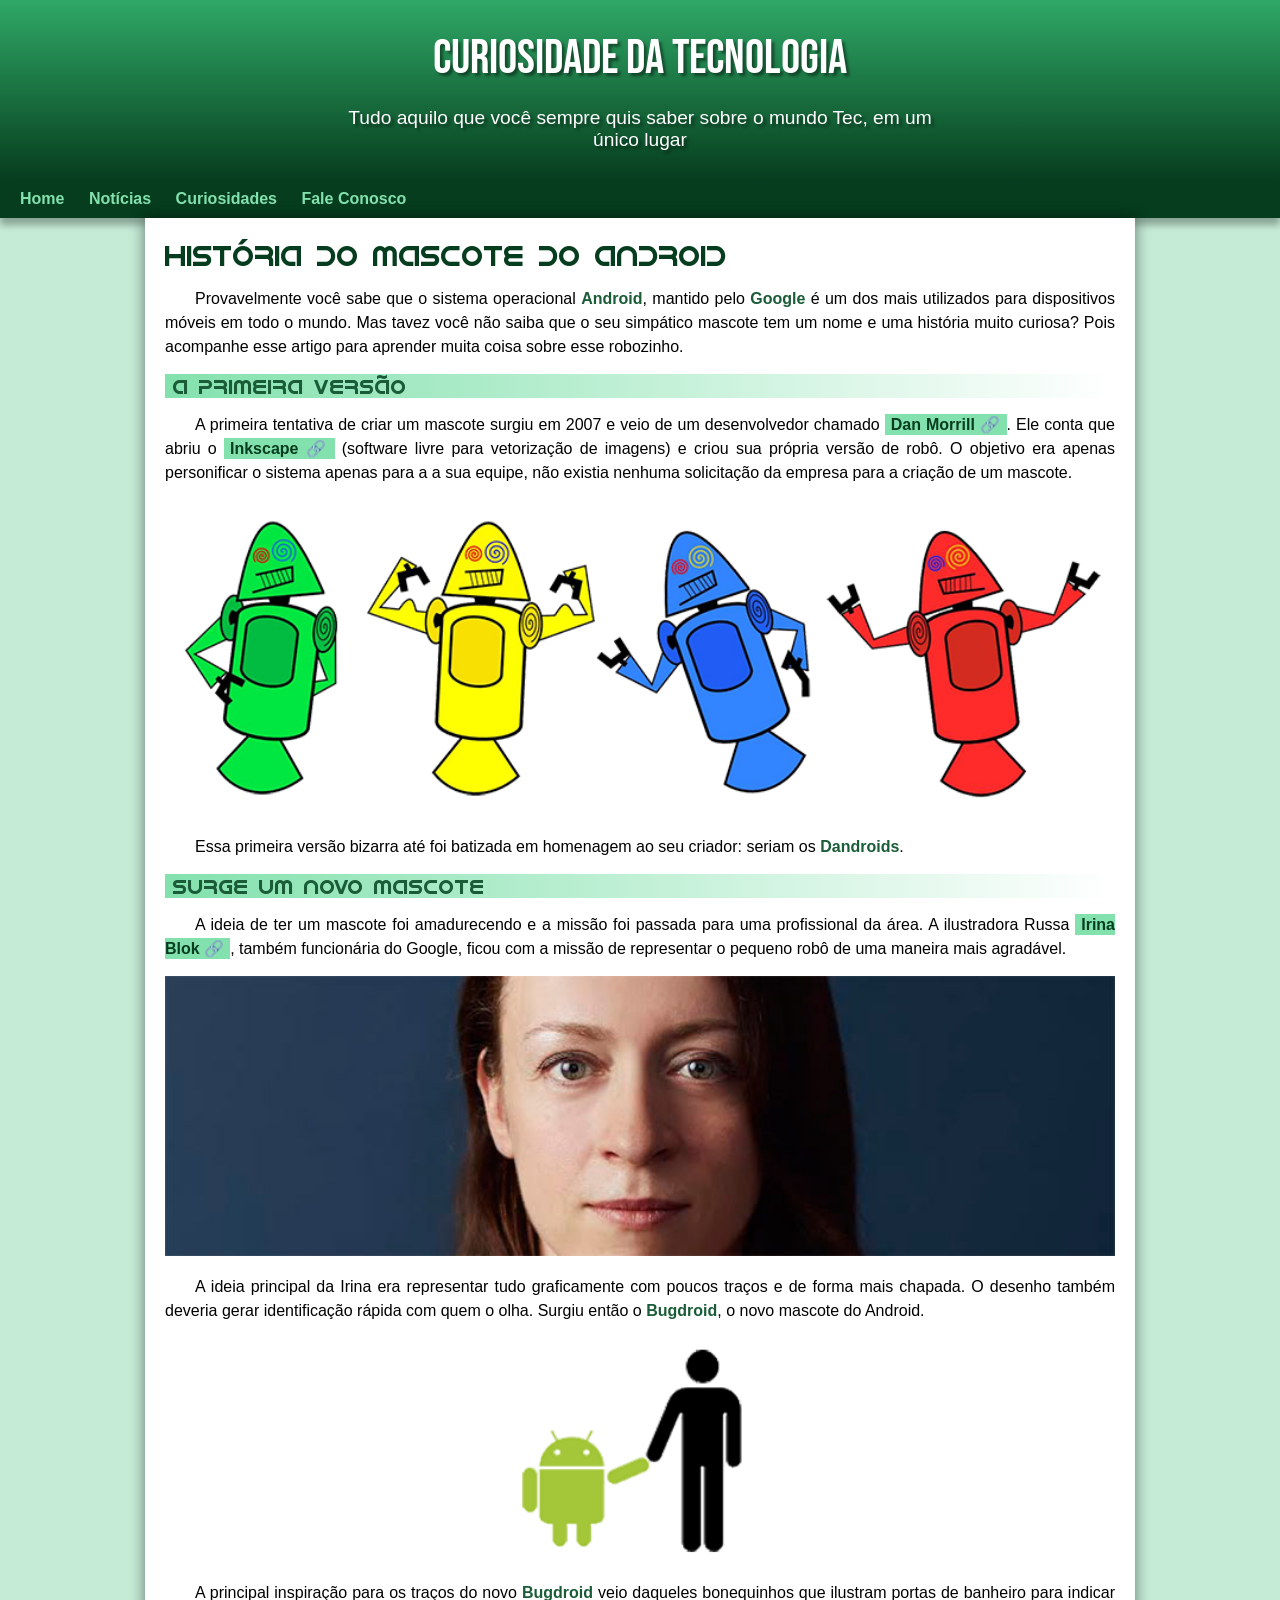
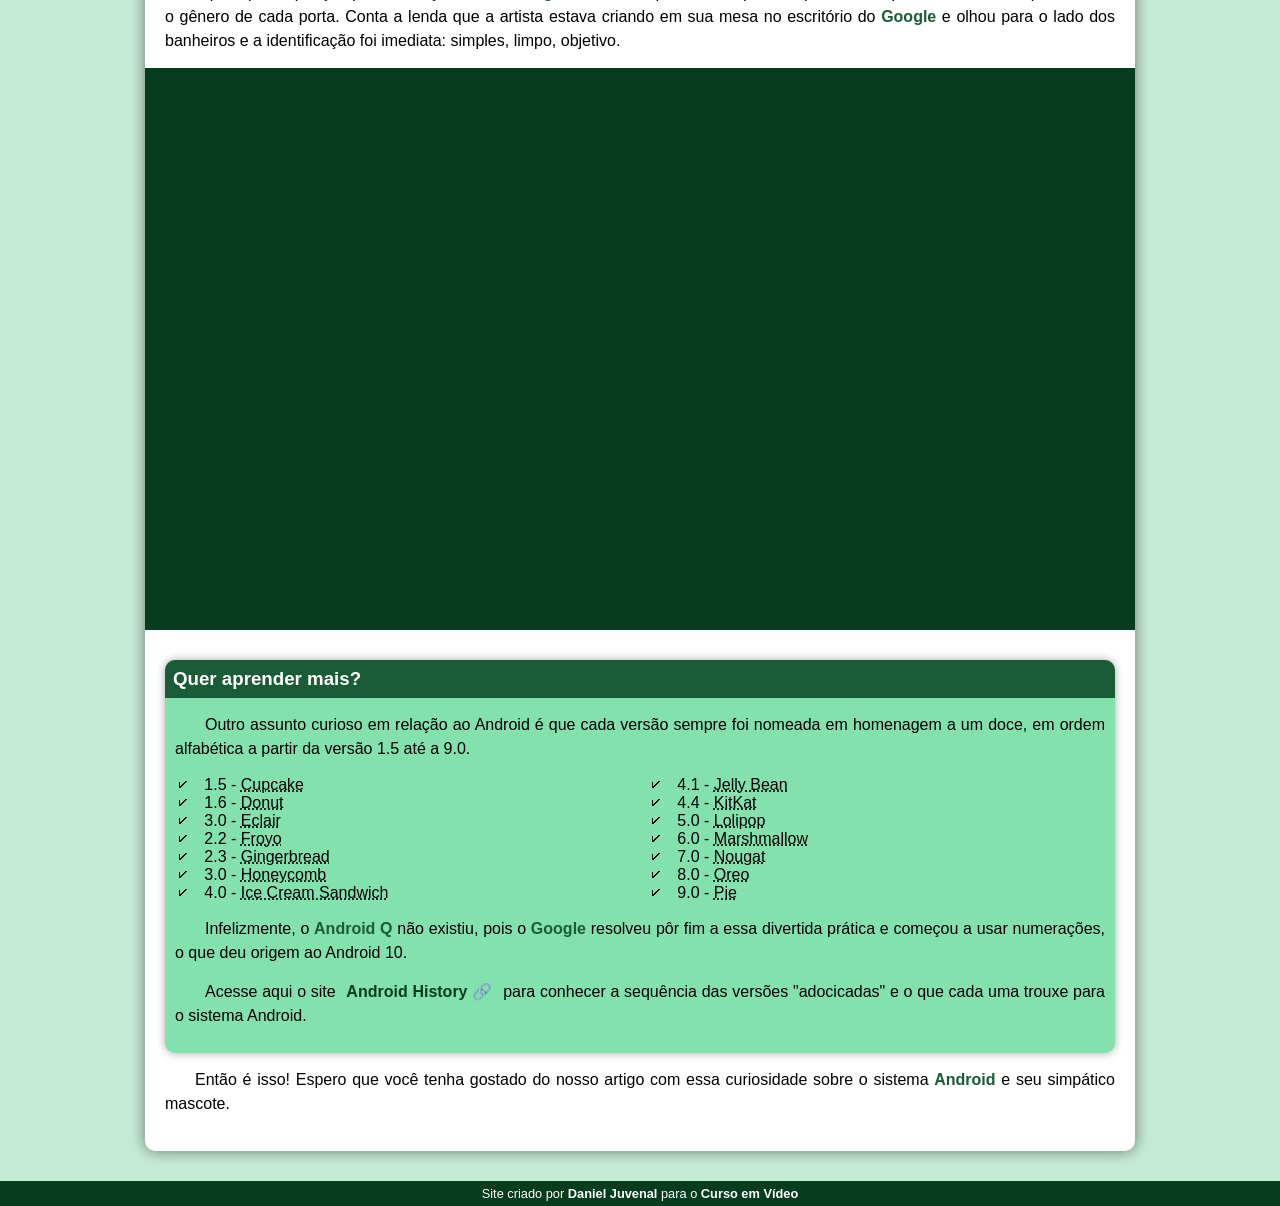
==== index.html @ f0d71a99 "Rename index.html.html to index.html" ====
<!DOCTYPE html>
<html lang="pt-BR">
<head>
    <meta charset="UTF-8">
    <meta name="viewport" content="width=device-width, initial-scale=1.0">
    <title>Como surgiu o mascote do Android</title>
    <link rel="icon" href="imagens/favicon.ico" type="image/x-icon">
    <link rel="stylesheet" href="css/estilo.css">
</head>
<body>
    <header>
        <h1>Curiosidade da Tecnologia</h1>
        <p>Tudo aquilo que você sempre quis saber sobre o mundo Tec, em um único lugar</p>
    </header>
    <nav>
        <a href="#" target="_blank">Home</a>
        <a href="#" target="_blank">Notícias</a>
        <a href="#" target="_blank">Curiosidades</a>
        <a href="#" target="_blank">Fale Conosco</a>
    </nav>
    <main>
        <article>
            <h1>
                História do Mascote do Android
            </h1>
            
            <p>
                Provavelmente você sabe que o sistema operacional <strong>Android</strong>, mantido pelo <strong>Google</strong> é um dos mais utilizados para dispositivos móveis em todo o mundo. Mas tavez você não saiba que o seu simpático mascote tem um nome e uma história muito curiosa? Pois acompanhe esse artigo para aprender muita coisa sobre esse robozinho.
            </p>

            <h2>
                A primeira versão
            </h2>

            <p>
                A primeira tentativa de criar um mascote surgiu em 2007 e veio de um desenvolvedor chamado <a href="https://www.nbcnews.com/tech/tech-news/android-mascot-was-not-always-little-green-guy-flna1b7821893" target="_blank" class="externo">Dan Morrill</a>. Ele conta que abriu o <a href="https://inkscape.org/" target="_blank" class="externo">Inkscape</a> (software livre para vetorização de imagens) e criou sua própria versão de robô. O objetivo era apenas personificar o sistema apenas para a a sua equipe, não existia nenhuma solicitação da empresa para a criação de um mascote.
            </p>
            <picture>
                <source media="(max-width: 650px )" srcset="imagens/dan-droids-pq.png">
                <img src="imagens/dan-droids.png" alt="Primeiro mascote do android">
            </picture>

            <p>
                Essa primeira versão bizarra até foi batizada em homenagem ao seu criador: seriam os <strong>Dandroids</strong>.
            </p>

            <h2>
                Surge um novo mascote
            </h2>

            <p>
                A ideia de ter um mascote foi amadurecendo e a missão foi passada para uma profissional da área. A ilustradora Russa <a href="https://www.irinablok.com/" target="_blank" class="externo">Irina Blok</a>, também funcionária do Google, ficou com a missão de representar o pequeno robô de uma maneira mais agradável.
            </p>

            <picture>
                <source media="(max-width: 650px)" srcset="imagens/irina-blok-pq.jpg">
                <img src="imagens/irina-blok.jpg" alt="Irina Blok, criadora do bugdroid">
            </picture>

            <p>
                A ideia principal da Irina era representar tudo graficamente com poucos traços e de forma mais chapada. O desenho também deveria gerar identificação rápida com quem o olha. Surgiu então o <strong>Bugdroid</strong>, o novo mascote do Android.
            </p>

            <img src="imagens/bugdroid.png" class="pequena" alt="Bugdroid">

            <p>
                A principal inspiração para os traços do novo <strong>Bugdroid</strong> veio daqueles bonequinhos que ilustram portas de banheiro para indicar o gênero de cada porta. Conta a lenda que a artista estava criando em sua mesa no escritório do <strong>Google</strong> e olhou para o lado dos banheiros e a identificação foi imediata: simples, limpo, objetivo.
            </p>

            <div class="video">
                <iframe width="560" height="315" src="https://www.youtube.com/embed/l2UDgpLz20M?si=eikH7a9KBTFbxJso" title="YouTube video player" frameborder="0" allow="accelerometer; autoplay; clipboard-write; encrypted-media; gyroscope; picture-in-picture; web-share" referrerpolicy="strict-origin-when-cross-origin" allowfullscreen></iframe>
            </div>
            <aside>
                <h3>Quer aprender mais?</h3>

                <p>
                    Outro assunto curioso em relação ao Android é que cada versão sempre foi nomeada em homenagem a um doce, em ordem alfabética a partir da versão 1.5 até a 9.0.
                </p>

                <ul>
                    <li>
                        1.5 - <abbr title="Bolo de Copo">Cupcake</abbr>
                    </li>
                    <li>
                        1.6 - <abbr title="Rosquinha">Donut</abbr>
                    </li>
                    <li>
                        3.0 - <abbr title="Bomba">Eclair</abbr>
                    </li>
                    <li>
                        2.2 - <abbr title="Iogute Congelado">Froyo</abbr>
                    </li>
                    <li>
                        2.3 - <abbr title="Biscoito de Gengibre">Gingerbread</abbr>
                    </li>
                    <li>
                        3.0 - <abbr title="Favo de Mel">Honeycomb</abbr>
                    </li>
                    <li>
                        4.0 - <abbr title="Sanduíche de Sorvete">Ice Cream Sandwich</abbr>
                    </li>
                    <li>
                        4.1 - <abbr title="Jujuba">Jelly Bean</abbr>
                    </li>
                    <li>
                        4.4 - <abbr title="KitKat">KitKat</abbr>
                    </li>
                    <li>
                        5.0 - <abbr title="Pirulito">Lolipop</abbr>
                    </li>
                    <li>
                        6.0 - <abbr title="Marshmallow">Marshmallow</abbr>
                    </li>
                    <li>
                        7.0 - <abbr title="Torrone">Nougat</abbr>
                    </li>
                    <li>
                        8.0 - <abbr title="Oreo">Oreo</abbr>
                    </li>
                    <li>
                        9.0 - <abbr title="Torta">Pie</abbr>
                    </li>
                </ul>
                <p>
                    Infelizmente, o <strong>Android Q</strong> não existiu, pois o <strong>Google</strong> resolveu pôr fim a essa divertida prática e começou a usar numerações, o que deu origem ao Android 10.
                </p>

                <p>
                    Acesse aqui o site <a href="https://www.android.com/why-android/" target="_blank" class="externo">Android History</a> para conhecer a sequência das versões "adocicadas" e o que cada uma trouxe para o sistema Android.
                </p>
            </aside>


            <p>
                Então é isso! Espero que você tenha gostado do nosso artigo com essa curiosidade sobre o sistema <strong>Android</strong> e seu simpático mascote.
            </p>
        </article>
    </main>
    <footer>
        <p>
            Site criado por <a href="https://github.com/dashboard" target="_blank">Daniel Juvenal</a> para o <a href="https://www.youtube.com/@cursoemvideo" target="_blank">Curso em Vídeo</a>
        </p>
    </footer>
</body>
</html>
---- css/estilo.css ----
@charset "UTF-8";

@import url('https://fonts.googleapis.com/css2?family=Bebas+Neue&display=swap');

@font-face {
    font-family: 'Android';
    src: url('../fontes/idroid.otf') format('opentype');
    font-weight: normal;
}
/* Variaveis em CSS */
:root{
    --cor0: #c5ebd6;
    --cor01:#83e1ad;
    --cor02:#3ddc84;
    --cor03:#2fa866;
    --cor04:#1a5c37;
    --cor05:#063d1e;

    --font-padrao: Arial, Verdana, Helvetica, sans-serif;
    --font-destaque: 'Bebas Neue', cursive;
    --font-android: 'Android', cursive;
}

*{
    margin: 0px;
    padding: 0px;
}

body{
    background-color: var(--cor0);
    font-family: var(--font-padrao);
}

a.externo::after{
    content: '\00A0\1F517';
}

header{
    background-image: linear-gradient(to bottom, var(--cor03), var(--cor05));
    min-height: 150px;
    text-align: center;
    padding-top: 30px;
}

header > h1{
    color: white;
    font-family: var(--font-destaque);
    font-size: 3em;
    font-weight: normal;
    margin-bottom: 20px;
    text-shadow: 3px 3px 3px rgba(0, 0, 0, 0.438);
}

header > p{
    font-family: var(--font-padrao);
    font-size: 1.2em;
    max-width: 600px;
    padding-left: 10px;
    padding-right: 10px;
    margin: auto;
    margin-bottom: 30px;
    color: white;
    text-shadow: 3px 3px 3px rgba(0, 0, 0, 0.438);
}

nav{
    background-color: var(--cor05);
    padding: 10px;
    box-shadow: 0px 7px 7px rgba(0, 0, 0, 0.306);
}

nav > a{
    color: var(--cor01);
    padding: 10px;
    border-radius: 5px;
    text-decoration: none;
    font-weight: bold;
    transition-duration: 0.5s;
}

nav > a:hover{
    background-color: var(--cor03);
    color:var(--cor05);
    text-decoration: underline;
}

main{
    min-width: 300px;
    max-width: 950px;
    margin: auto;
    margin-bottom: 30px;
    padding: 20px;
    background-color: white;
    box-shadow: 0px 0px 15px rgba(0, 0, 0, 0.493);
    border-bottom-left-radius: 10px;
    border-bottom-right-radius: 10px;
}

main  h1{
    color: var(--cor05);
    font-family: var(--font-android);
    font-weight: normal;
    font-size: 1.8em;
}

main h2{
    font-family: var(--font-android);
    color: var(--cor04);
    font-size: 1.3em;
    font-weight: normal;
    background-image: linear-gradient(to right, var(--cor01), transparent);
    text-indent: 8px;
}

main p{
    margin: 15px 0px 15px 0px;
    text-align: justify;
    text-indent: 30px;
    font-size: 1em;
    line-height: 1.5em;
}

main strong{
    color:var(--cor04);
    font-weight: bold;
}

main a{
    text-decoration: none;
    font-weight: bold;
    color: var(--cor05);
    background-color: var(--cor01);
    padding: 2px 6px;
}

main a:hover{
    text-decoration: underline;
    color: var(--cor04);
}

main img{
    width: 100%;
}

main img.pequena{
    max-width: 350px;
    display:block;
    margin: auto;
}

div.video{
    background-color: var(--cor05);
    margin: 0px -20px 30px -20px;
    padding: 20px;
    padding-bottom: 57.1%;
    position: relative;
}

div.video > iframe{
    position: absolute;
    top: 5%;
    left: 5%;
    width: 90%;
    height: 90%;
}

aside{
    background-color: var(--cor01);
    padding: 10px;
    border-radius: 10px;
    box-shadow: 0px 0px 9px rgba(0, 0, 0, 0.358);
}

aside > h3{
    background-color: var(--cor04);
    color: white;
    padding: 8px;
    margin: -10px -10px 0px -10px;
    border-radius: 10px 10px 0px 0px;   
}

aside > ul{
    list-style-type: '\1F5F8\00A0\00A0';
    list-style-position: inside;
    columns: 2;   
}

footer{
    background-color: var(--cor05);
    color: white;
    text-align: center;
    font-size: 0.8em;
    padding: 5px;
}

footer a{
    color: white;
    font-weight: bolder;
    text-decoration: none;
}

footer a:hover{
    text-decoration: underline;
    color: var(--cor01);
}
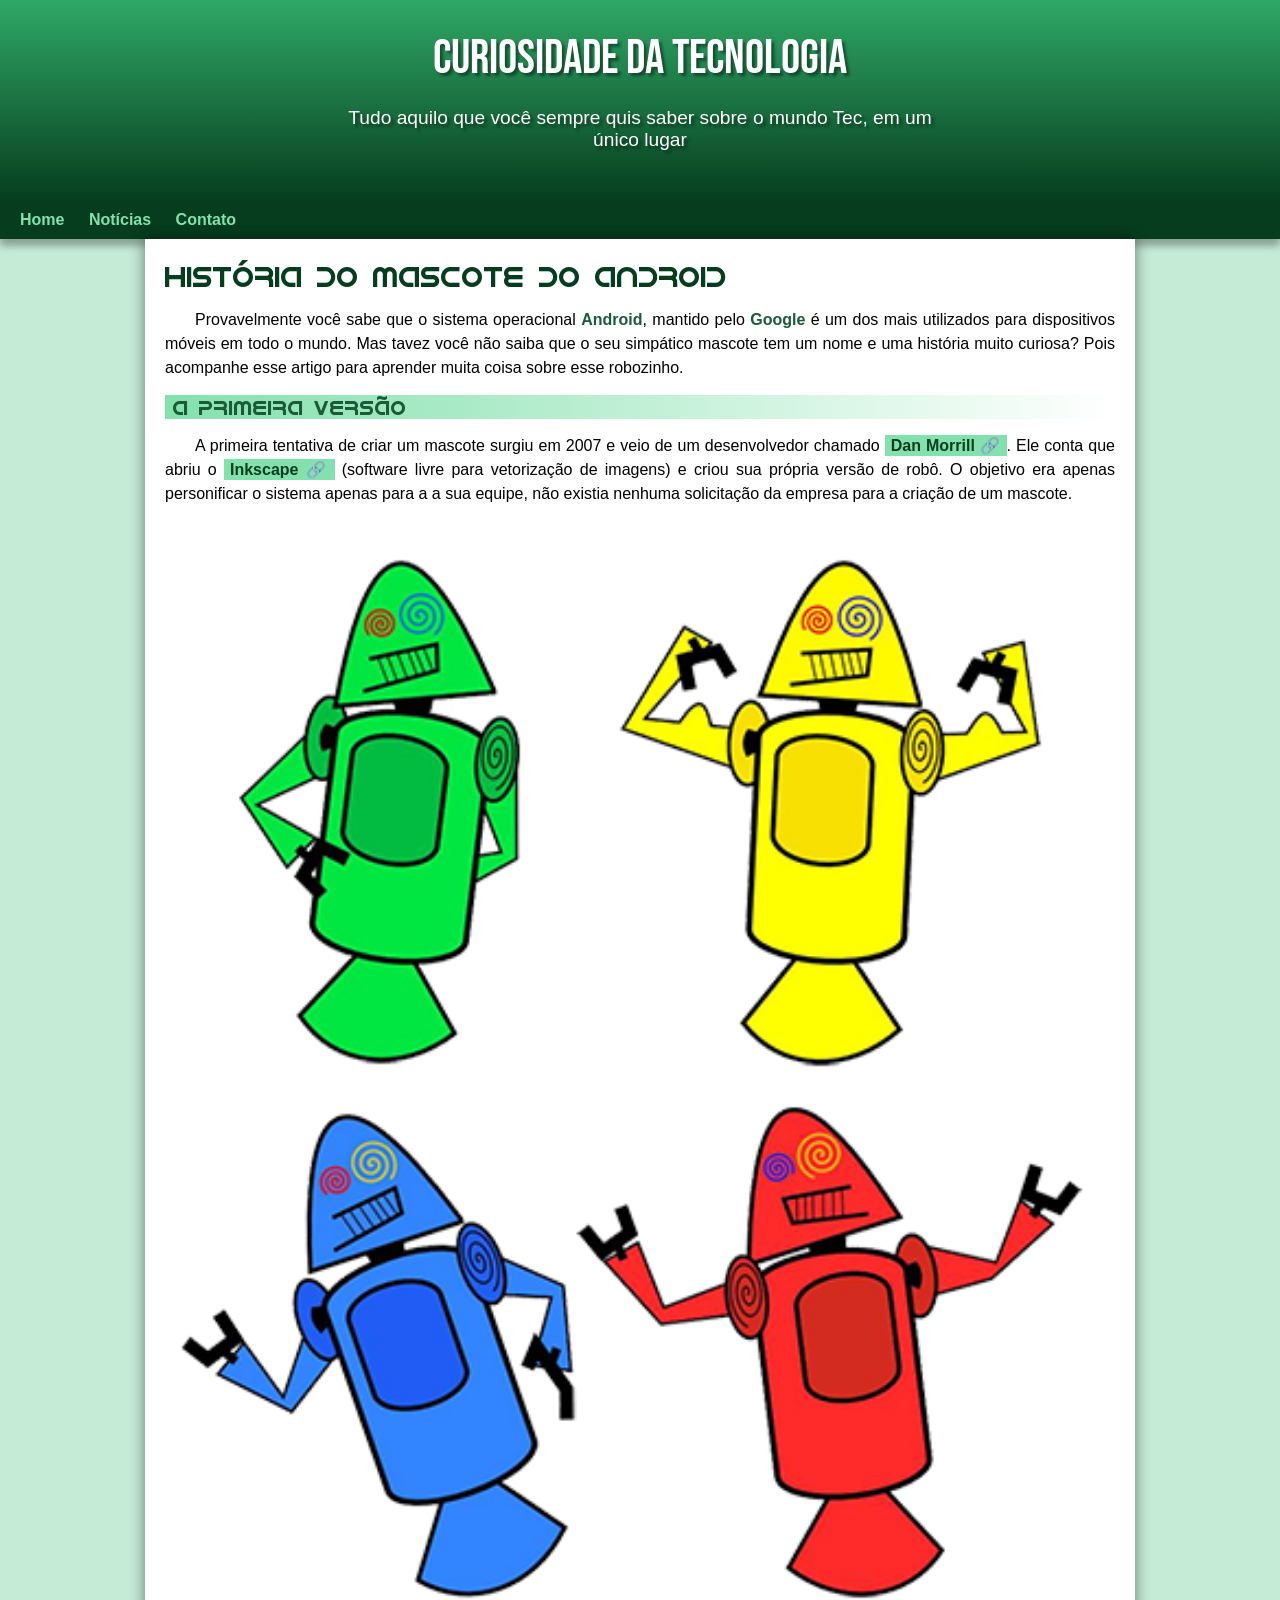
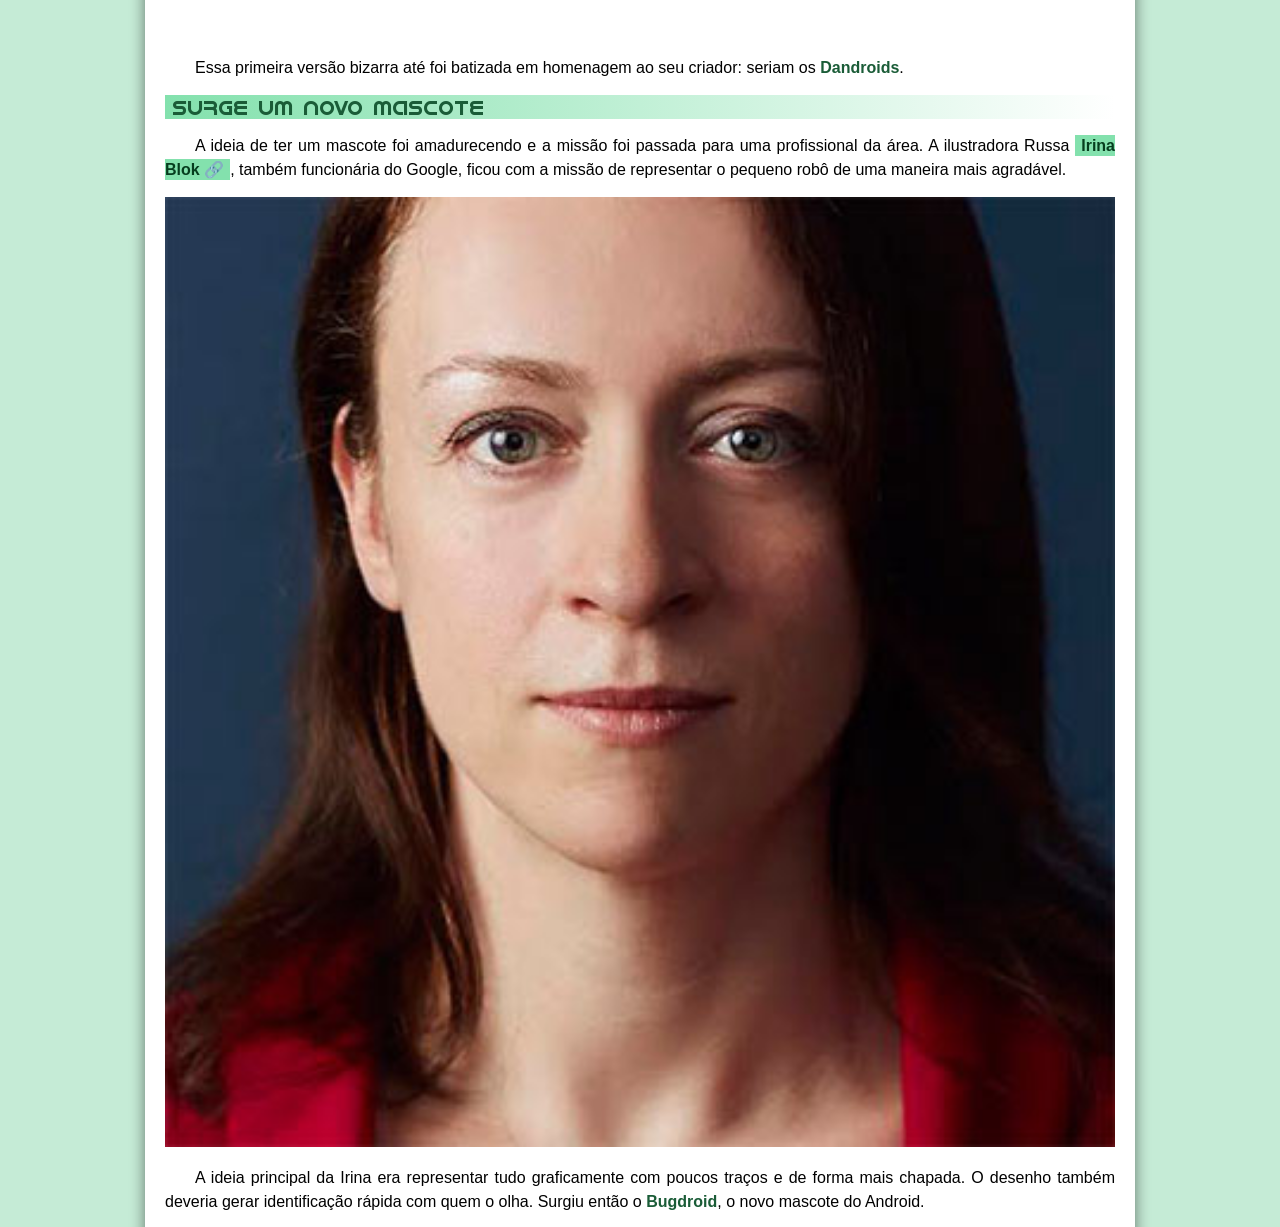
==== commit 991c7cd6: "problema de padding corrigida" ====
--- a/index.html
+++ b/index.html
@@ -15,8 +15,7 @@
     <nav>
         <a href="#" target="_blank">Home</a>
         <a href="#" target="_blank">Notícias</a>
-        <a href="#" target="_blank">Curiosidades</a>
-        <a href="#" target="_blank">Fale Conosco</a>
+        <a href="#" target="_blank">Contato</a>
     </nav>
     <main>
         <article>
--- a/css/estilo.css
+++ b/css/estilo.css
@@ -58,7 +58,7 @@
     padding-left: 10px;
     padding-right: 10px;
     margin: auto;
-    margin-bottom: 30px;
+    padding-bottom: 50px;
     color: white;
     text-shadow: 3px 3px 3px rgba(0, 0, 0, 0.438);
 }
